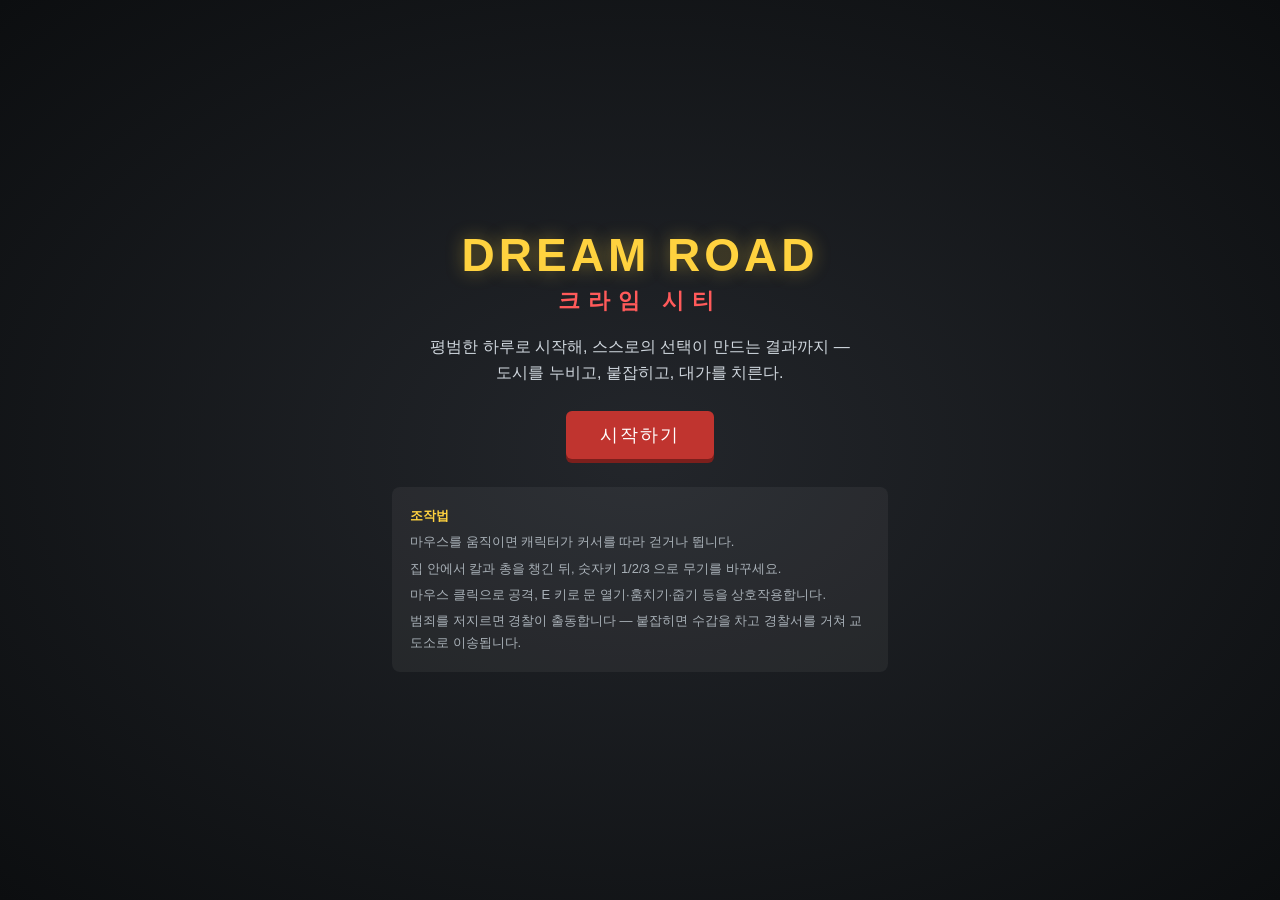
==== crime_game/index.html @ f3a2eb4a "Add crime simulation top-down browser game (crime_game/) Standalone HTML5 Canvas/JS game: mouse-foll" ====
<!doctype html>
<html lang="ko">
<head>
<meta charset="utf-8" />
<meta name="viewport" content="width=device-width, initial-scale=1" />
<title>DREAM ROAD: 크라임 시티</title>
<link rel="stylesheet" href="style.css" />
</head>
<body>
  <canvas id="game"></canvas>

  <div id="controls-hint">
    마우스: 이동/조준&nbsp;·&nbsp;클릭: 공격&nbsp;·&nbsp;1/2/3: 무기 교체&nbsp;·&nbsp;E: 상호작용
  </div>

  <div id="title-screen">
    <div class="title-box">
      <h1>DREAM ROAD</h1>
      <h2>크라임 시티</h2>
      <p class="lede">
        평범한 하루로 시작해, 스스로의 선택이 만드는 결과까지 —<br />
        도시를 누비고, 붙잡히고, 대가를 치른다.
      </p>
      <button id="start-btn">시작하기</button>
      <div class="howto">
        <p><b>조작법</b></p>
        <p>마우스를 움직이면 캐릭터가 커서를 따라 걷거나 뜁니다.</p>
        <p>집 안에서 칼과 총을 챙긴 뒤, 숫자키 1/2/3 으로 무기를 바꾸세요.</p>
        <p>마우스 클릭으로 공격, E 키로 문 열기·훔치기·줍기 등을 상호작용합니다.</p>
        <p>범죄를 저지르면 경찰이 출동합니다 — 붙잡히면 수갑을 차고 경찰서를 거쳐 교도소로 이송됩니다.</p>
      </div>
    </div>
  </div>

  <script src="js/util.js"></script>
  <script src="js/world.js"></script>
  <script src="js/entities.js"></script>
  <script src="js/interiors.js"></script>
  <script src="js/arrest.js"></script>
  <script src="js/jail.js"></script>
  <script src="js/ui.js"></script>
  <script src="js/main.js"></script>
</body>
</html>
---- crime_game/style.css ----
* { box-sizing: border-box; }

html, body {
  margin: 0;
  padding: 0;
  width: 100%;
  height: 100%;
  background: #111417;
  overflow: hidden;
  font-family: 'Apple SD Gothic Neo', 'Malgun Gothic', 'Noto Sans KR', sans-serif;
}

#game {
  display: block;
  width: 100vw;
  height: 100vh;
  cursor: crosshair;
  background: #111417;
}

#controls-hint {
  position: fixed;
  left: 12px;
  bottom: 12px;
  color: rgba(255, 255, 255, 0.55);
  font-size: 12px;
  background: rgba(0, 0, 0, 0.35);
  padding: 6px 10px;
  border-radius: 6px;
  pointer-events: none;
  z-index: 5;
}

#title-screen {
  position: fixed;
  inset: 0;
  display: flex;
  align-items: center;
  justify-content: center;
  background: radial-gradient(ellipse at center, #23262b 0%, #0c0e10 100%);
  z-index: 10;
}

.title-box {
  text-align: center;
  color: #eee;
  max-width: 560px;
  padding: 32px;
}

.title-box h1 {
  margin: 0;
  font-size: 46px;
  letter-spacing: 4px;
  color: #ffd23f;
  text-shadow: 0 0 18px rgba(255, 210, 63, 0.4);
}

.title-box h2 {
  margin: 4px 0 18px;
  font-size: 22px;
  color: #ff5a5a;
  letter-spacing: 8px;
}

.title-box .lede {
  color: #cfd6dd;
  line-height: 1.6;
  margin-bottom: 26px;
}

#start-btn {
  font-size: 18px;
  padding: 12px 34px;
  background: #c0342f;
  color: #fff;
  border: none;
  border-radius: 6px;
  cursor: pointer;
  letter-spacing: 2px;
  box-shadow: 0 4px 0 #7c1f1c;
  transition: transform 0.1s ease;
}
#start-btn:hover { background: #d94540; }
#start-btn:active { transform: translateY(3px); box-shadow: 0 1px 0 #7c1f1c; }

.howto {
  margin-top: 28px;
  text-align: left;
  background: rgba(255, 255, 255, 0.05);
  border-radius: 8px;
  padding: 14px 18px;
  font-size: 13px;
  color: #a9b1b8;
  line-height: 1.7;
}
.howto p { margin: 4px 0; }
.howto b { color: #ffd23f; }
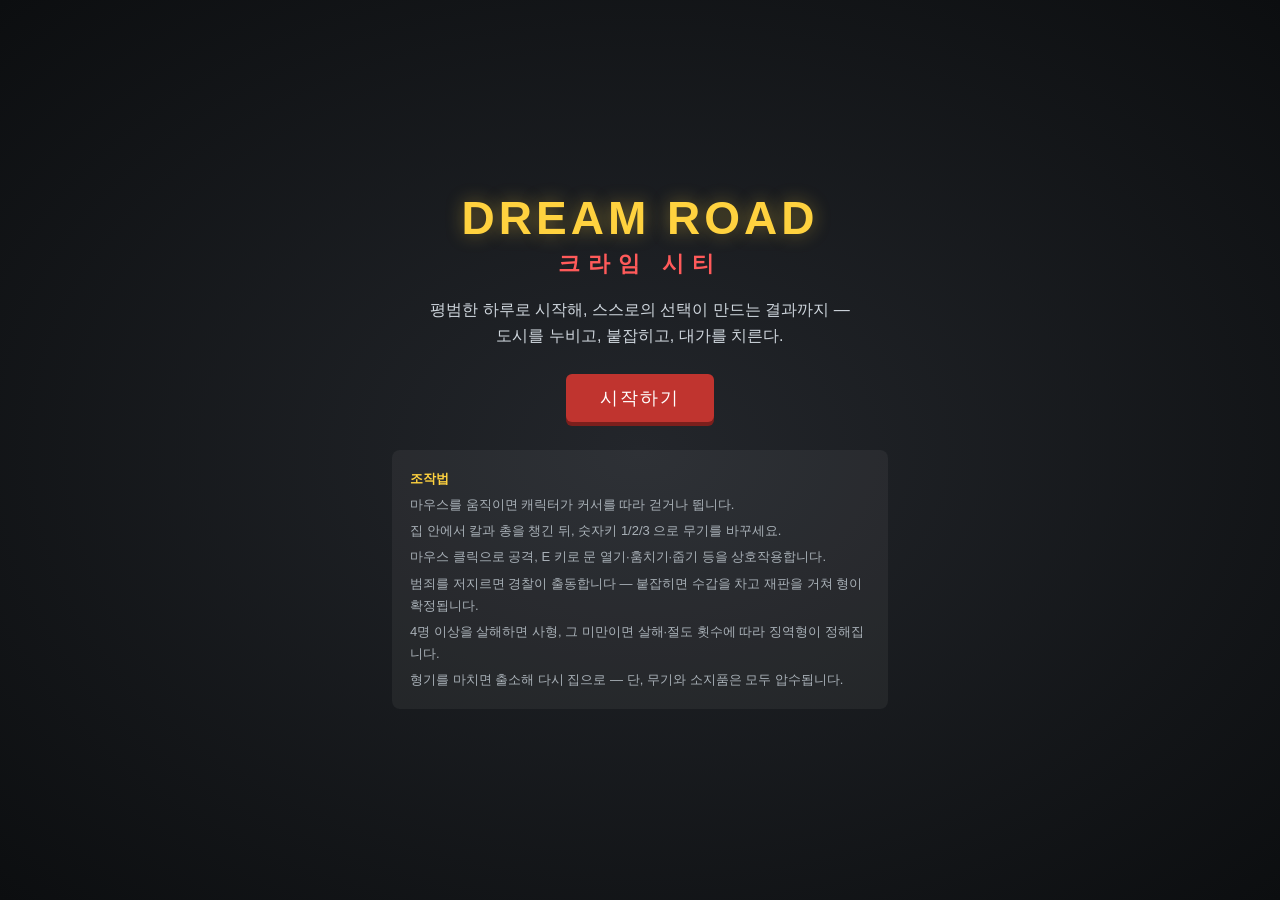
==== commit 0d431d57: "Add trial/sentencing, jail release loop, and SFX to crime game - New trial.js: courtroom cutscene af" ====
--- a/crime_game/index.html
+++ b/crime_game/index.html
@@ -27,16 +27,28 @@
         <p>마우스를 움직이면 캐릭터가 커서를 따라 걷거나 뜁니다.</p>
         <p>집 안에서 칼과 총을 챙긴 뒤, 숫자키 1/2/3 으로 무기를 바꾸세요.</p>
         <p>마우스 클릭으로 공격, E 키로 문 열기·훔치기·줍기 등을 상호작용합니다.</p>
-        <p>범죄를 저지르면 경찰이 출동합니다 — 붙잡히면 수갑을 차고 경찰서를 거쳐 교도소로 이송됩니다.</p>
+        <p>범죄를 저지르면 경찰이 출동합니다 — 붙잡히면 수갑을 차고 재판을 거쳐 형이 확정됩니다.</p>
+        <p>4명 이상을 살해하면 사형, 그 미만이면 살해·절도 횟수에 따라 징역형이 정해집니다.</p>
+        <p>형기를 마치면 출소해 다시 집으로 — 단, 무기와 소지품은 모두 압수됩니다.</p>
       </div>
     </div>
   </div>
 
+  <div id="end-screen">
+    <div class="title-box">
+      <h1 class="end-title">사형 집행</h1>
+      <p class="lede" id="end-summary"></p>
+      <button id="restart-btn">다시 시작</button>
+    </div>
+  </div>
+
   <script src="js/util.js"></script>
+  <script src="js/audio.js"></script>
   <script src="js/world.js"></script>
   <script src="js/entities.js"></script>
   <script src="js/interiors.js"></script>
   <script src="js/arrest.js"></script>
+  <script src="js/trial.js"></script>
   <script src="js/jail.js"></script>
   <script src="js/ui.js"></script>
   <script src="js/main.js"></script>
--- a/crime_game/style.css
+++ b/crime_game/style.css
@@ -39,6 +39,21 @@
   justify-content: center;
   background: radial-gradient(ellipse at center, #23262b 0%, #0c0e10 100%);
   z-index: 10;
+}
+
+#end-screen {
+  position: fixed;
+  inset: 0;
+  display: none;
+  align-items: center;
+  justify-content: center;
+  background: radial-gradient(ellipse at center, #3a1414 0%, #0a0505 100%);
+  z-index: 10;
+}
+
+.end-title {
+  color: #ff5a5a !important;
+  text-shadow: 0 0 18px rgba(255, 90, 90, 0.45) !important;
 }
 
 .title-box {
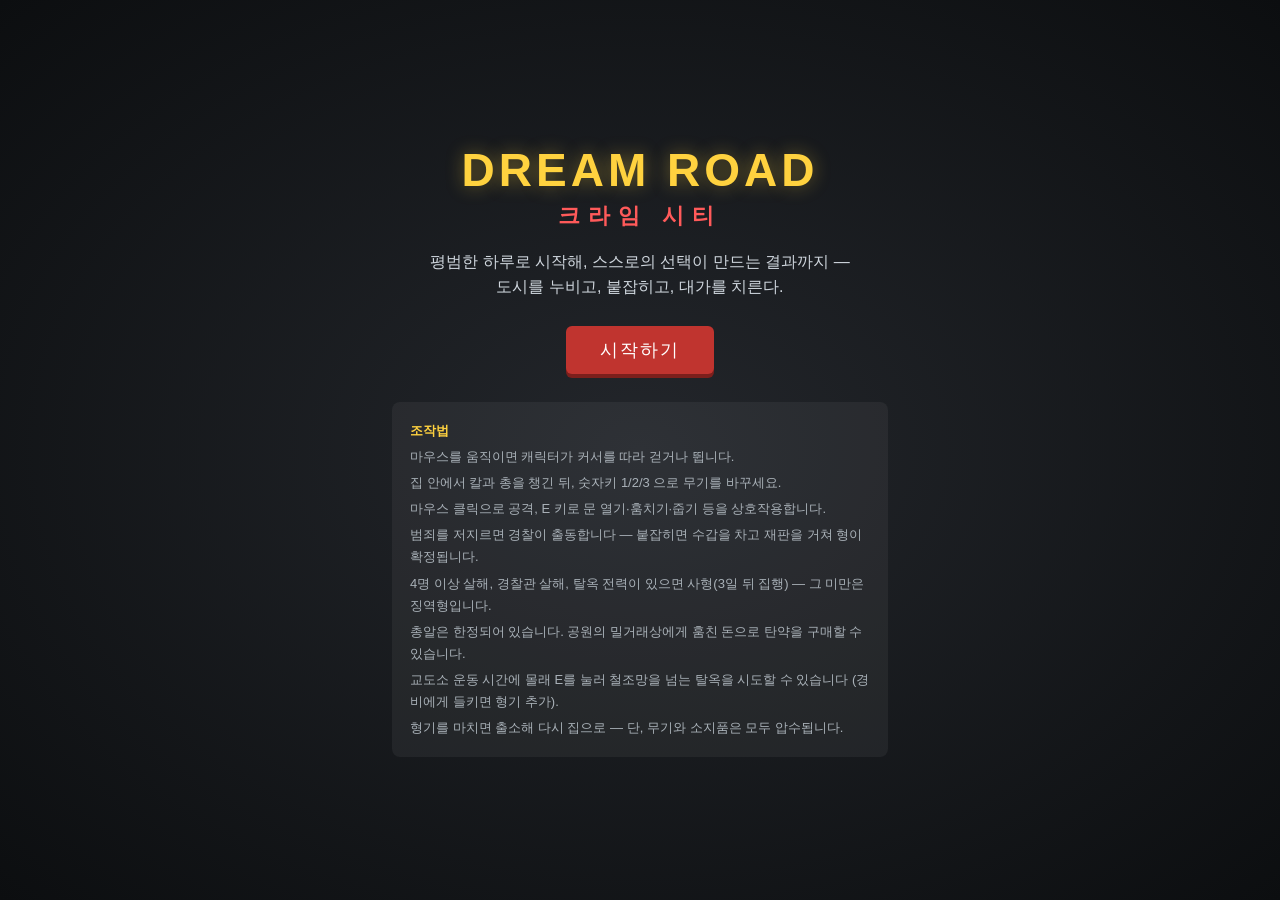
==== commit 320489be: "Add death row/execution sequence, killable police, jailbreak, ammo economy - Death penalty is no lon" ====
--- a/crime_game/index.html
+++ b/crime_game/index.html
@@ -28,7 +28,9 @@
         <p>집 안에서 칼과 총을 챙긴 뒤, 숫자키 1/2/3 으로 무기를 바꾸세요.</p>
         <p>마우스 클릭으로 공격, E 키로 문 열기·훔치기·줍기 등을 상호작용합니다.</p>
         <p>범죄를 저지르면 경찰이 출동합니다 — 붙잡히면 수갑을 차고 재판을 거쳐 형이 확정됩니다.</p>
-        <p>4명 이상을 살해하면 사형, 그 미만이면 살해·절도 횟수에 따라 징역형이 정해집니다.</p>
+        <p>4명 이상 살해, 경찰관 살해, 탈옥 전력이 있으면 사형(3일 뒤 집행) — 그 미만은 징역형입니다.</p>
+        <p>총알은 한정되어 있습니다. 공원의 밀거래상에게 훔친 돈으로 탄약을 구매할 수 있습니다.</p>
+        <p>교도소 운동 시간에 몰래 E를 눌러 철조망을 넘는 탈옥을 시도할 수 있습니다 (경비에게 들키면 형기 추가).</p>
         <p>형기를 마치면 출소해 다시 집으로 — 단, 무기와 소지품은 모두 압수됩니다.</p>
       </div>
     </div>
@@ -50,6 +52,7 @@
   <script src="js/arrest.js"></script>
   <script src="js/trial.js"></script>
   <script src="js/jail.js"></script>
+  <script src="js/execution.js"></script>
   <script src="js/ui.js"></script>
   <script src="js/main.js"></script>
 </body>
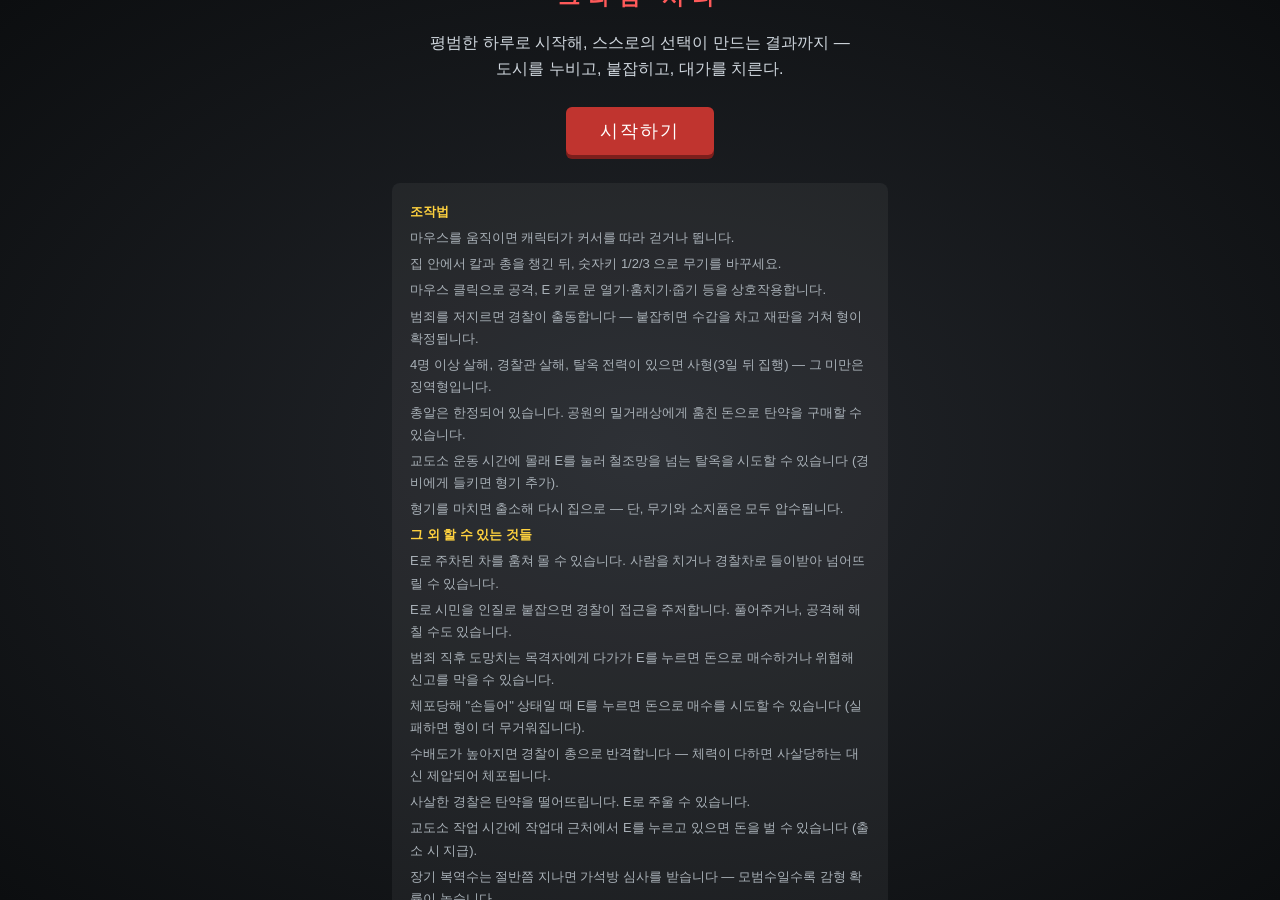
==== commit fb175eec: "Add 10 more crime-game systems and detail out cuffing/execution New systems (no new audio, per reque" ====
--- a/crime_game/index.html
+++ b/crime_game/index.html
@@ -10,7 +10,7 @@
   <canvas id="game"></canvas>
 
   <div id="controls-hint">
-    마우스: 이동/조준&nbsp;·&nbsp;클릭: 공격&nbsp;·&nbsp;1/2/3: 무기 교체&nbsp;·&nbsp;E: 상호작용
+    마우스: 이동/조준&nbsp;·&nbsp;클릭: 공격&nbsp;·&nbsp;1/2/3: 무기 교체&nbsp;·&nbsp;4: 변장&nbsp;·&nbsp;E: 상호작용(문/훔치기/인질/탑승/줍기)
   </div>
 
   <div id="title-screen">
@@ -32,6 +32,16 @@
         <p>총알은 한정되어 있습니다. 공원의 밀거래상에게 훔친 돈으로 탄약을 구매할 수 있습니다.</p>
         <p>교도소 운동 시간에 몰래 E를 눌러 철조망을 넘는 탈옥을 시도할 수 있습니다 (경비에게 들키면 형기 추가).</p>
         <p>형기를 마치면 출소해 다시 집으로 — 단, 무기와 소지품은 모두 압수됩니다.</p>
+        <p><b>그 외 할 수 있는 것들</b></p>
+        <p>E로 주차된 차를 훔쳐 몰 수 있습니다. 사람을 치거나 경찰차로 들이받아 넘어뜨릴 수 있습니다.</p>
+        <p>E로 시민을 인질로 붙잡으면 경찰이 접근을 주저합니다. 풀어주거나, 공격해 해칠 수도 있습니다.</p>
+        <p>범죄 직후 도망치는 목격자에게 다가가 E를 누르면 돈으로 매수하거나 위협해 신고를 막을 수 있습니다.</p>
+        <p>체포당해 "손들어" 상태일 때 E를 누르면 돈으로 매수를 시도할 수 있습니다 (실패하면 형이 더 무거워집니다).</p>
+        <p>수배도가 높아지면 경찰이 총으로 반격합니다 — 체력이 다하면 사살당하는 대신 제압되어 체포됩니다.</p>
+        <p>사살한 경찰은 탄약을 떨어뜨립니다. E로 주울 수 있습니다.</p>
+        <p>교도소 작업 시간에 작업대 근처에서 E를 누르고 있으면 돈을 벌 수 있습니다 (출소 시 지급).</p>
+        <p>장기 복역수는 절반쯤 지나면 가석방 심사를 받습니다 — 모범수일수록 감형 확률이 높습니다.</p>
+        <p>교도소에서 재소자에게 E를 누르면 시비를 겁니다 — 이기면 평판이 오르지만, 경비에게 들키면 형기가 늘어납니다.</p>
       </div>
     </div>
   </div>
@@ -48,6 +58,7 @@
   <script src="js/audio.js"></script>
   <script src="js/world.js"></script>
   <script src="js/entities.js"></script>
+  <script src="js/vehicles.js"></script>
   <script src="js/interiors.js"></script>
   <script src="js/arrest.js"></script>
   <script src="js/trial.js"></script>
